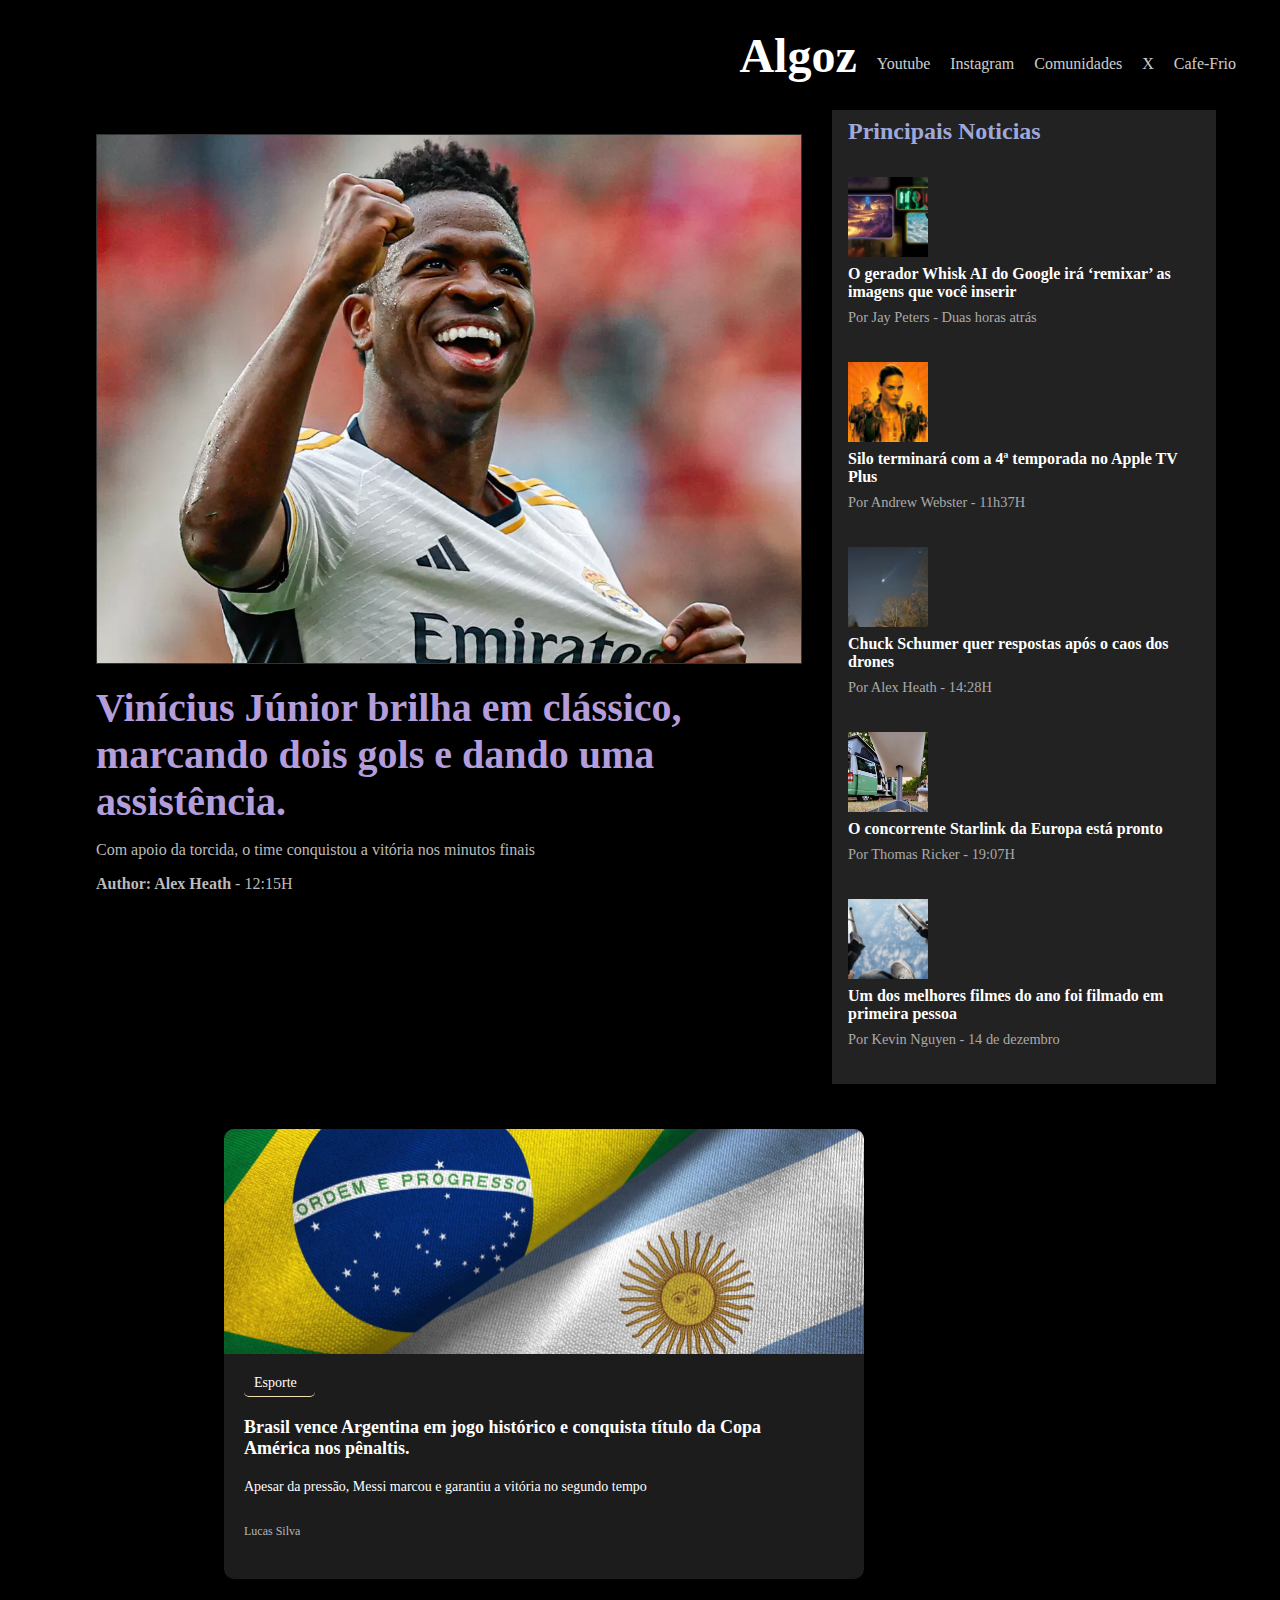
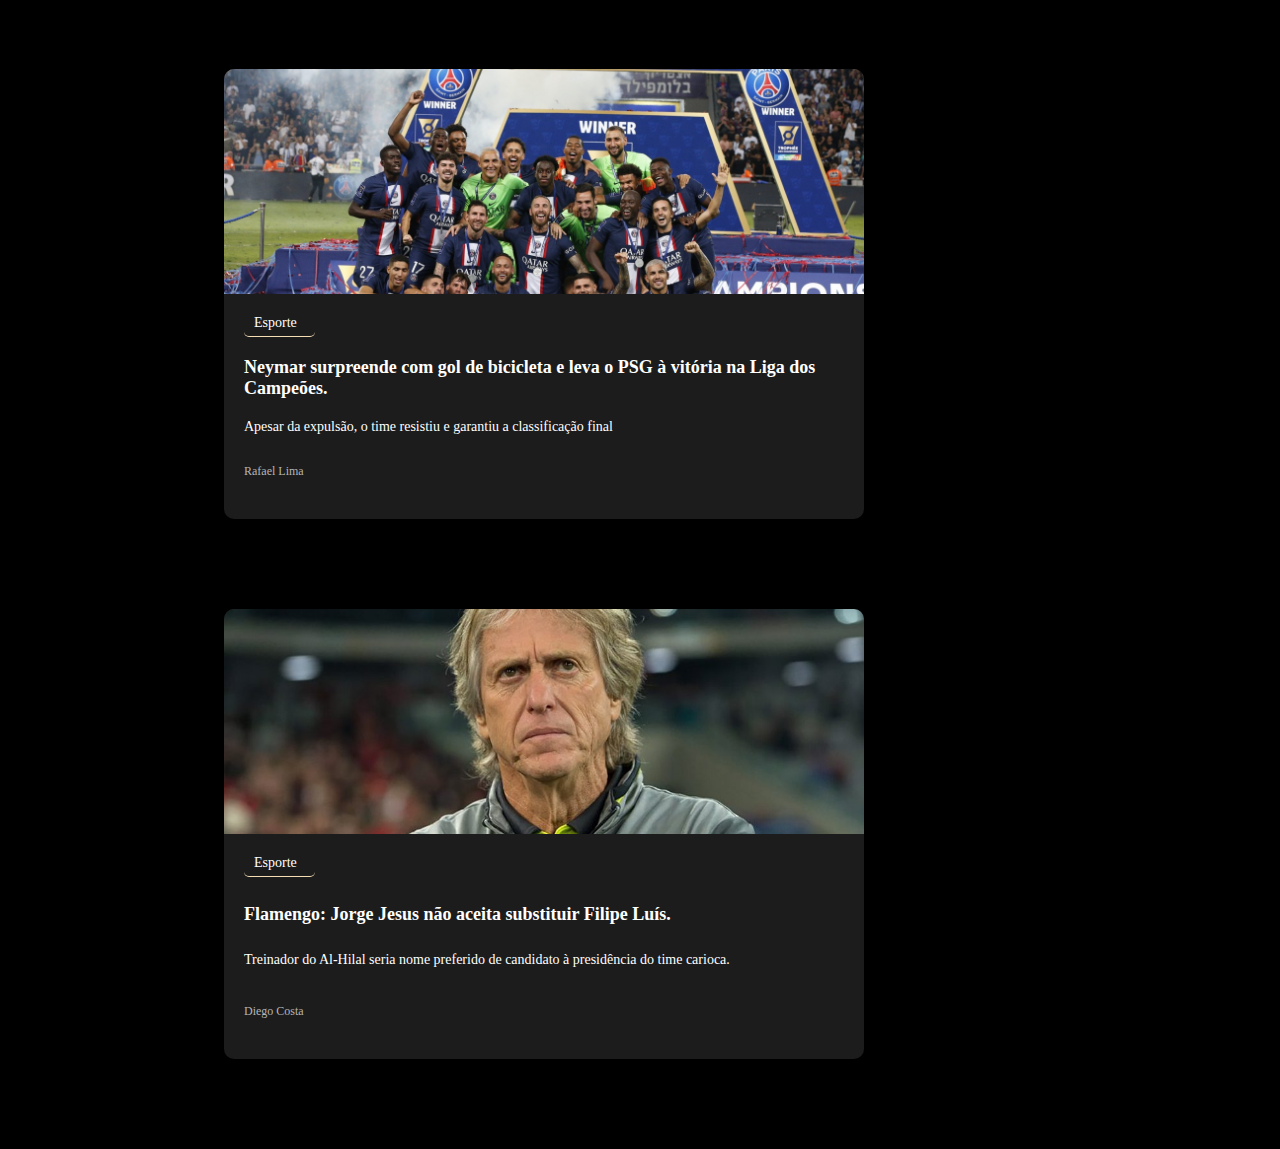
==== index.html @ f970ed7c "Algoz" ====
<!DOCTYPE html>
<html lang="en">
<head>
    <meta charset="UTF-8">
    <meta name="viewport" content="width=device-width, initial-scale=1.0">
    <link rel="stylesheet" href="algoz/Css/Rascunho40.css">
    <title>Algoz</title>
   
</head>
<body>
    <!-- Barra de navegação -->
    <nav class="navbar">
        <!-- Logo -->
        <div class="logo">
            <h2>Algoz</h2>
        </div>

        <!-- Menu -->
        <div class="menu">
            <!-- Botão de fechar -->
        
                <div class="logo-m">
                    <h2>Algoz</h2>
                </div>
               <!--  <a href="#"></a> -->
                <a href="#">Youtube</a>
                <a href="#">Instagram</a>
                <a href="#">Comunidades</a>
                <a href="#">X</a>
                <a href="#">Cafe-Frio</a>
               
                
           
        </div>

        <!-- Botão hambúrguer -->
        <span class="menu-toggle"><p>Menu ☰</p></span>
    </nav>

    <!-- Caixa -->

    <div class="container">
        <!-- Conteúdo principal -->
        <div class="main-content">
            <!-- <div class="decorative-box"></div> -->
            <img src="algoz/Img/Vinicius.webp" alt="Main Story" class="main-image">
            <h1>Vinícius Júnior brilha em clássico, marcando dois gols e dando uma assistência.</h1>
            <p>Com apoio da torcida, o time conquistou a vitória nos minutos finais</p>
            <p><strong>Author: Alex Heath</strong> - 12:15H </p>
        </div>

        <!-- Barra lateral -->
        <div class="sidebar">
            <h2>Principais Noticias</h2>

      <a class="links" href="#">
        <div class="story">
            <img class="img-story" src="algoz/Img/goggle.webp" alt="">
            <h3>
               O gerador Whisk AI do Google irá ‘remixar’ as imagens que você inserir</h3>
            <p>Por Jay Peters - Duas horas atrás</p>
        </div>
      </a>
       
      <a class="links" href="#">
            <div class="story">
                <img class="img-story" src="algoz/Img/apple.webp" alt="">
                <h3>
                    Silo terminará com a 4ª temporada no Apple TV Plus</h3>
                <p>Por Andrew Webster - 11h37H</p>
            </div>
      </a>
            <div class="story">
                <img class="img-story" src="algoz/Img/drone.webp" alt="">
                <h3> 
                    Chuck Schumer quer respostas após o caos dos drones</h3>
                <p>Por Alex Heath - 14:28H</p>
            </div>

            <a class="links" href="#">
            <div class="story">
                <img class="img-story" src="algoz/Img/starlink.webp" alt="">
                <h3> 
                   O concorrente Starlink da Europa está pronto</h3>
                <p>Por Thomas Ricker - 19:07H</p>
            </div>
            </a>
            <a class="links" href="#">
            <div class="story">
                <img class="img-story" src="algoz/Img/filme.jpg" alt="">
                <h3>          
                Um dos melhores filmes do ano foi filmado em primeira pessoa</h3>
                <p>Por Kevin Nguyen - 14 de dezembro</p>
            </div>
            </a>
        </div>
        
    </div>
    <!-- Caixa Fim -->


    <!-- Caixa1 -->

      
    <div class="caixa">
        <a class="link" href="#"><img src="algoz/Img/Futebol.jpeg" alt="Imagem de Hermione"></a>
         <div class="conteudo">
             <span class="categoria">Esporte</span>
             <h2 class="caixah2">Brasil vence Argentina em jogo histórico e conquista título da Copa América nos pênaltis.</h2>
             <p>Apesar da pressão, Messi marcou e garantiu a vitória no segundo tempo</p>
             <div class="autor">
                 <span>Lucas Silva</span> <!-- | <span>35m</span> -->
             </div>
            
         </div>
     </div>
       <div class="caixa">
         <a class="link" href="#"><img src="algoz/Img/futebol1.jfif" alt="Imagem de Hermione"></a>
         <div class="conteudo">
             <span class="categoria">Esporte</span>
             <h2 class="caixah2">Neymar surpreende com gol de bicicleta e leva o PSG à vitória na Liga dos Campeões.</h2>
             <p>Apesar da expulsão, o time resistiu e garantiu a classificação final</p>
             <div class="autor">
                 <span>Rafael Lima</span> <!-- | <span>2h</span> -->
             </div>
           
         </div>
     </div>
       <div class="caixa">
         <a class="link" href="#"><img src="algoz/Img/Fut.jpg" alt="Imagem de Hermione"></a>
         <div class="conteudo">
             <span class="categoria">Esporte</span>
             <h2 class="caixah2">Flamengo: Jorge Jesus não aceita substituir Filipe Luís.</h2>
             <p>Treinador do Al-Hilal seria nome preferido de candidato à presidência do time carioca.</p>
             <div class="autor">
                 <span>Diego Costa</span> <!-- | <span>5h</span> -->
             </div>
             
         </div>
     </div>
   

    <!-- Caixa1 Fim  -->

 <script src="algoz/Js/Rascunho40.js"></script>
</body>
</html>
---- algoz/Css/Rascunho40.css ----
* {
  padding: 0;
  margin: 0;
}

body {
  background: black;
}

.navbar {
  display: flex;
  
  align-items: center;
  padding: 10px 20px;
  background-color: #fff;

  position: fixed;
  width: 100%;
  top: 0;
  z-index: 10;
  height: 10%;
  background: black;
  color: white;
  
}

.logo {
  font-size: 1.5rem;
  font-weight: bold;
  display: none;
}

.logo-m {
  font-size: 2rem;
  font-weight: bold;
  display: block;
}

.menu {
  display: flex;
  gap: 20px;
  width: 90%;
  justify-content: flex-end;
  max-width: 1200px;      
  margin: 2rem auto;
}

.menu a {
  text-decoration: none;
  color: #333;
  font-size: 1rem;
  transition: color 0.3s;
  margin-top: 3vh;
  color: white;
  opacity: 0.8;
}

.menu a:hover {
  opacity: 1;
  border-bottom: 2px solid white;
}



.login {
  text-align: center;
  font-size: 1rem;
  color: #333;
}

.menu-toggle {
  display: none;
}
.menu-close {
  display: none;
}



/* Caixa */

      /* Container principal */
      .container {
        display: flex;
        flex-direction: row;
        width: 90%;
        max-width: 1200px;
        margin: 2rem auto;
        margin-top: 8%;
        transform: translateY(-0%);
    }

    /* Esquerda: Conteúdo principal */
    .main-content {
        flex: 2;
        background-color: #000;
        color: #fff;
        padding: 2rem;
        position: relative;
        overflow: hidden;
    }

    .main-content h1 {
        font-size: 2.5rem;
        margin-bottom: 1rem;
        color: #b39ddb;
    }

    .main-content p {
        font-size: 1rem;
        margin-bottom: 1rem;
        color: #bbb;
    }

    .main-image {
        width: 100%;
        height: auto;
        margin-bottom: 1rem;
        border: 1px solid #333;
    }

    /* Decoração */
    .decorative-box {
        position: absolute;
        top: 0;
        right: -50px;
        width: 150px;
        height: 150px;
        background-color: #ffeb3b;
        transform: rotate(45deg);
    }

    /* Direita: Top Stories */
    .sidebar {
        flex: 1;
        background-color: #222;
        padding: 1rem;
        display: flex;
        flex-direction: column;
        gap: 1rem;
    }
    
   .links {
    text-decoration: none;
   }

    .sidebar h2 {
        font-size: 1.5rem;
        margin-bottom: 1rem;
        color: #9fa8da;
    }

    

    .story {
        display: flex;
        flex-direction: column;
     
       
        gap: 0.5rem;
       
      
    }

    .story h3 {
        font-size: 1rem;
        color: #fff;
      
       
       
    }

    .story p {
        font-size: 0.9rem;
        color: #aaa; 
        display: block;
        text-align: left;
      
    }
    .img-story {
      width: 80px;
      height: 80px;
    
      object-fit: cover;
     
      }

    /*
       .story img {
        width: 100%;
        height: auto;
        border: 1px solid #444;
    }
    */
    

/* Caixa Fim */


  /* Caixa1 */
  .caixa {
    margin-top: 5vh;
    margin-bottom: 10vh;
    left: 45%;
    transform: translateX(-55%);
    display: flex;
    max-width: 800px;
    width: 50%;
    height: 50vh;
    background-color: #1c1c1c;
    color: #fff;
    border-radius: 10px;
    overflow: hidden;
    box-shadow: 0 4px 10px rgba(0, 0, 0, 0.3);
    position: relative;
    
}

.caixa img {
    width: 100%;
    height: 50%;
    
    object-fit: cover;
}

.link {
  width: 100%;
  height: 100%;
}

.conteudo {
    padding: 20px;
    display: flex;
    flex-direction: column;
    justify-content: space-between;
    width: 100%;
    height: 42%;

    position: absolute;
    bottom: 0;
   /* outline: 1px solid red; */
}

.categoria {

    width: 8%;
    color: #fff;
    font-size: 14px;
    padding: 5px 10px;
    border-radius: 5px;
    display: inline-flex;
   
    border-bottom: 1px solid wheat;
}


/*
h2 {
    font-size: 18px;
    margin: 10px 0;
}
*/
.caixah2 {
  width: 90%;
  font-size: 18px;
    margin: 10px 0;
  /*  outline: 1px solid white; */
    
}

p {
    font-size: 14px;
    margin-bottom: 20px;
}

.autor {
    font-size: 12px;
    color: #b5b5b5;
    margin-bottom: 20px;
}

button {
    padding: 10px;
    background-color: #2196f3;
    color: #fff;
    border: none;
    border-radius: 5px;
    cursor: pointer;
    font-size: 14px;
    align-self: start;
}

button:hover {
    background-color: #176ab3;
}


  /* FIm da Caixa1 */




/* Estilos para telas menores */
@media (max-width: 789px) {
  /* Nav  */
  .navbar {
      flex-direction: column;
      align-items: flex-start;
      padding: 10px 20px;
      width: 95%;
    
  }
  .logo {
    font-size: 2rem;
    font-weight: bold;
    position: absolute;
    top: 50%;
    transform: translateY(-50%);
    display: block;
  }

  .logo-m {
    display: none;
  }

  .menu-toggle {
      display: flex;
      cursor: pointer;
      font-size: 1.5rem;
      position: absolute;
      right: 10%;
      font-size: 5vh;
      top: 50%;
      transform: translateY(-50%);
      border-bottom: 2px solid white;
  }
  .menu-toggle p {
    font-size: 2.3vh;
  }

  .menu {
      /* display: none;*/
      display: flex;
      visibility: hidden;
      flex-direction: column;
      gap: 10px;
    /*width: 250px; Largura do menu lateral */
      width: 0%; /* Largura do menu lateral */
      height: 150vh;
      background: black;
      padding: 10px 0;
      position: fixed;
      margin-top: 10vh;
      top: 100;
      right: 0; /* Aparece do lado direito */
      box-shadow: -4px 0 6px rgba(0, 0, 0, 0.1);
      justify-content:flex-start;
      transition: 0.7s;
  }

  .menu a {
      color: white;
      font-size: 1.5rem;
      border-bottom: 1px solid #ddd;
      padding-left: 2vh;
      padding-bottom: 4vh;
      
  }

  .menu.active {
    /*  display: flex; */
      visibility: visible;
      width: 100%;
  }

  /* Botão de fechar */
  .menu-close {
      position: absolute;
      top: 10px;
      /*outline: 1px solid white; */
      right: 10px;
      font-size: 1.5rem;
      color: #333;
      cursor: pointer;
      padding: 1vh;
      display: block;
      font-size: 5vh;
      
  } 


  /* Nav fim */

  /* Caixa */


  /* Esquerda: Conteúdo principal */
  .main-content {
    flex: 2;
    background-color: #000;
    color: #fff;
    padding: 2rem;
    position: relative;
    overflow: hidden;
   

}

.main-content h1 {
    font-size: 2.5rem;
    margin-bottom: 1rem;
    color: #b39ddb; 
}

.main-content p {
    font-size: 1rem;
    margin-bottom: 1rem;
    color: #bbb;
   
}

.main-image {
    width: 100%;
    height: 50vh;
    object-fit: cover;
    margin-bottom: 1rem;
    border: 1px solid #333;
    
}



  .container {
    flex-direction: column;
    margin-top: 25%;
    transform: translateY(-0%);
}

.main-content h1 {
    font-size: 2rem;
}

.sidebar {
    margin-top: 1rem;
}





  /* Caixa Fim */

  
      /* Caixa1 */

      .caixa {
        flex-direction: column;
        width: 100%;
        left: 0%;
        height: 70vh;
        transform: translateX(0%);
    }
  
    .caixa img {
        width: 100%;
    }
  
    .conteudo {
        width: 100%;
        padding: 15px;
    }
    .conteudo p {
    /*  outline: 1px solid red; */
      width: 90%;
    }

    .categoria {
      width: 14%;
    }
  
    p, .autor {
        font-size: 12px;
    }
  
    button {
      display: none;
        font-size: 12px;
        padding: 8px;
    }
  
      /* Fim da Caixa1 */


}
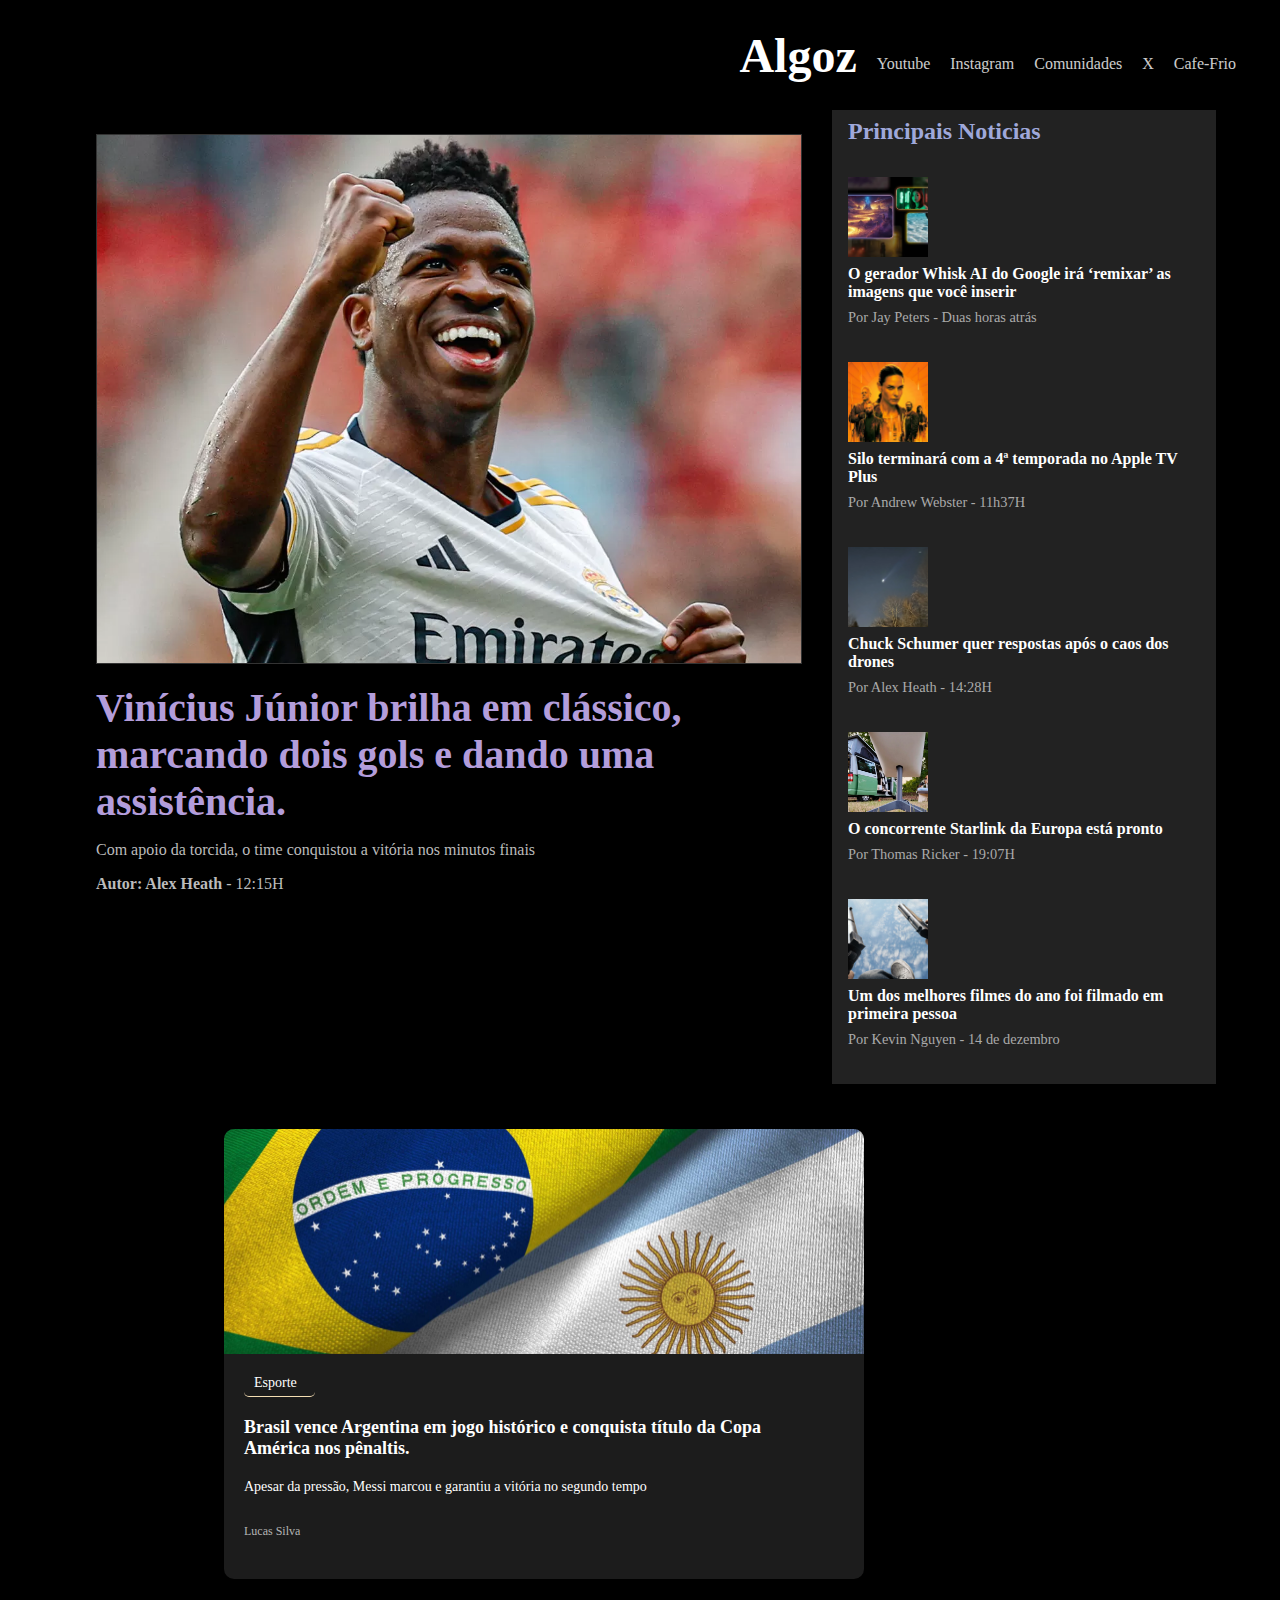
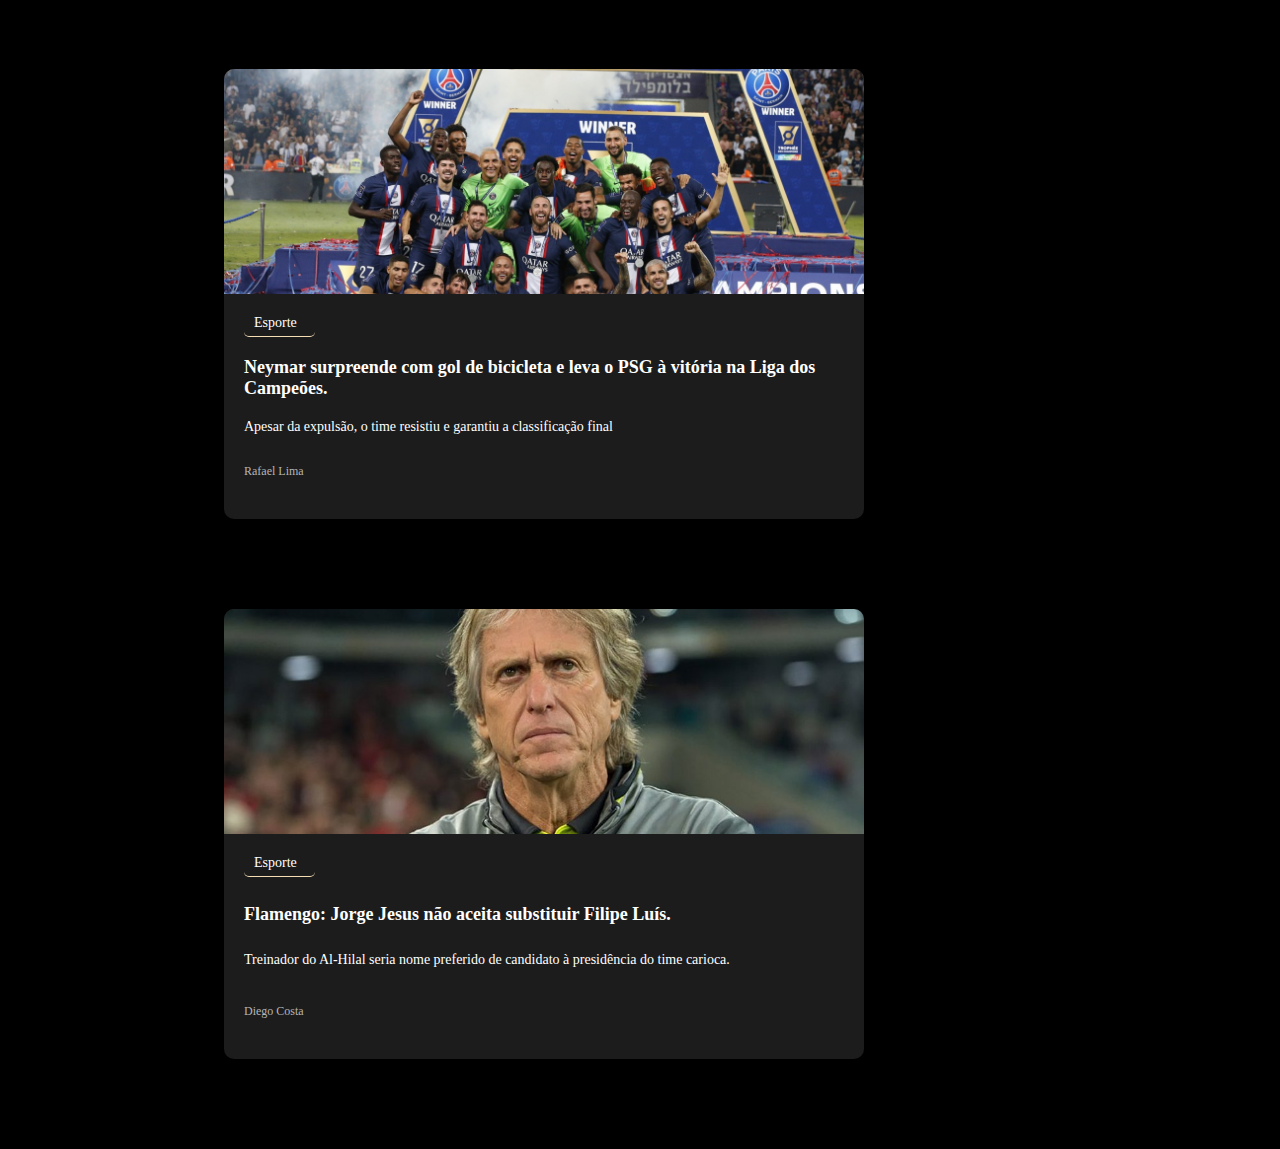
==== commit 5d9071f5: "index.html" ====
--- a/index.html
+++ b/index.html
@@ -46,7 +46,7 @@
             <img src="algoz/Img/Vinicius.webp" alt="Main Story" class="main-image">
             <h1>Vinícius Júnior brilha em clássico, marcando dois gols e dando uma assistência.</h1>
             <p>Com apoio da torcida, o time conquistou a vitória nos minutos finais</p>
-            <p><strong>Author: Alex Heath</strong> - 12:15H </p>
+            <p><strong>Autor: Alex Heath</strong> - 12:15H </p>
         </div>
 
         <!-- Barra lateral -->
